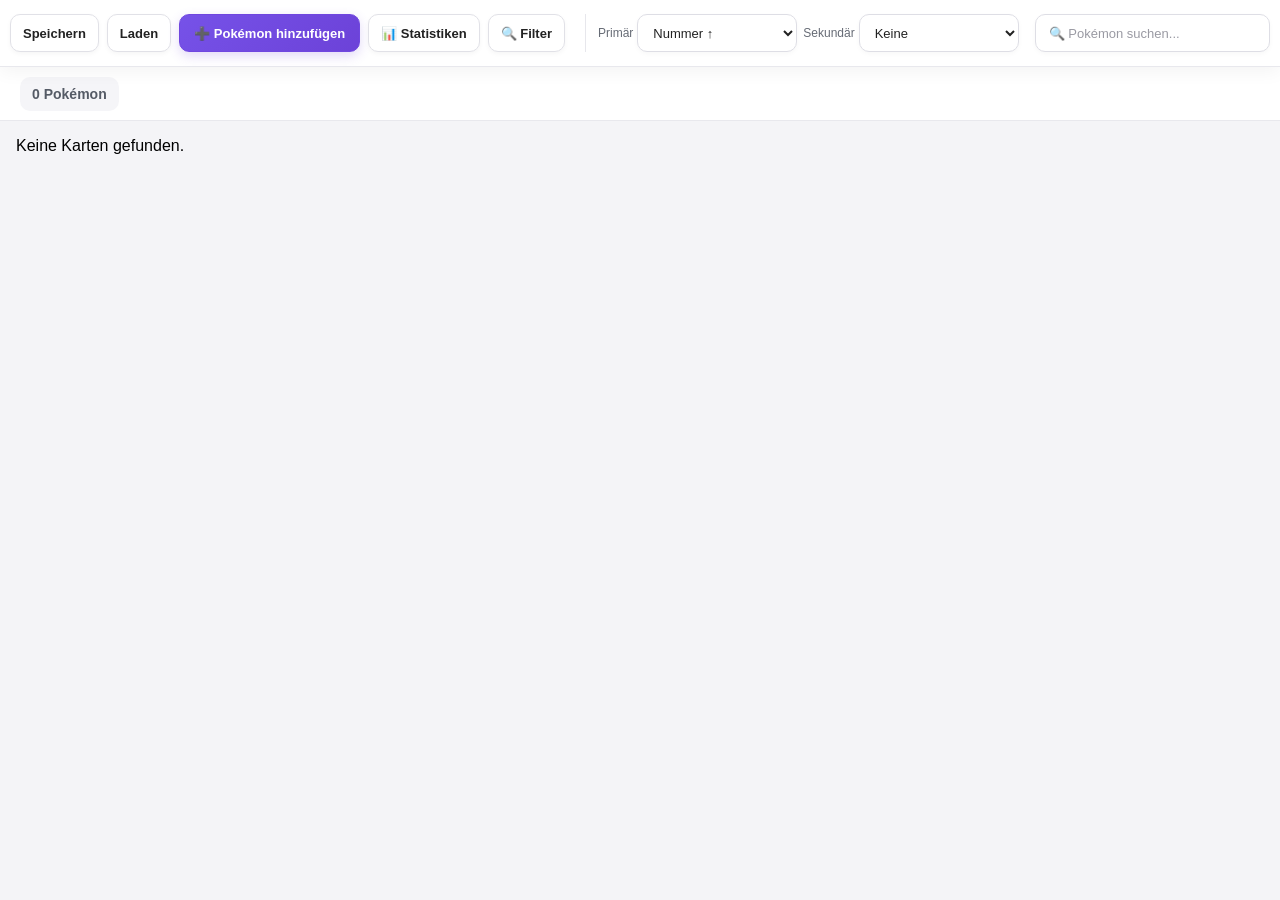
==== index.html @ 08d3e7dc "Add files via upload" ====
<!DOCTYPE html>
<html lang="de">
<head>

    <meta charset="UTF-8">
    <title>Pokémon Kartensammlung</title>

    <link rel="stylesheet" href="style_index.css">
    <link rel="stylesheet" href="types.css">
	<link rel="stylesheet" href="confirmDialog.css">

    <script src="attack-data.js"></script>
	<script src="cardRenderer.js"></script>
	<script src="search.js"></script>
	<script src="sorting.js"></script>
	<script src="confirmDialog.js"></script>

</head>

<body>

	<!-- =========================
		 TOPBAR
	========================= -->
	<div id="topbar">

		<button onclick="exportData()">Speichern</button>

		<input type="file"
			   id="fileLoader"
			   accept=".json"
			   style="display:none"
			   onchange="importData(event)">

		<button onclick="document.getElementById('fileLoader').click()">Laden</button>

		<button onclick="window.location.href='pokemon_rm_karteneditor.html'">➕ Pokémon hinzufügen</button>
		<button onclick="window.location.href='collection.html'">📊 Statistiken</button>

		<!-- Filter -->
		<button id="filterButton" onclick="toggleFilterPanel()">🔍 Filter</button>
		
		<div id="filterPanel" class="filter-panel hidden">

			<div class="filter-header">

				<strong>Filter</strong>

				<button onclick="toggleFilterPanel()">✖</button>

			</div>

			 <!-- FILTER AUSWÄHLEN -->
			<div class="filter-content">

				<button onclick="addFilter('generation')">
					Generation
				</button>

				<button onclick="addFilter('type')">
					Typ
				</button>

				<button onclick="addFilter('game')">
					Spiel
				</button>

				<button onclick="addFilter('ball')">
					Ball
				</button>

				<button onclick="addFilter('ability')">
					Fähigkeit
				</button>

				<button onclick="addFilter('nature')">
					Wesen
				</button>
				
				<button onclick="addFilter('gender')">
					Geschlecht
				</button>

				<button onclick="addFilter('favorite')">
					Favorit
				</button>

				<button onclick="addFilter('shiny')">
					Schillernd
				</button>
				
				<button onclick="addFilter('level')">
					Level
				</button>
				<button onclick="addFilter('date')">
					Datum
				</button>

			</div>
			
			<!-- AKTIVE FILTER -->

			<div class="active-filter-section">

				<div class="active-filter-title">
					Aktive Filter
				</div>

				<div id="activeFilters"></div>

			</div>
			
			<div class="filter-footer">

				<button onclick="clearFilters()">
					🗑 Alle Filter löschen
				</button>

			</div>

		</div>

		<div class="sort-container">

			<div class="sort-group">

				<label>Primär</label>

				<select id="primarySort"></select>

			</div>

			<div class="sort-group">

				<label>Sekundär</label>

				<select id="secondarySort"></select>

			</div>

		</div>

		<input type="text" id="searchBox" placeholder="🔍 Pokémon suchen...">

	</div>

	<!-- Bar showing all active Pokemons by filters -->
	<div id="resultBar">

		<span id="resultCount"></span>

	</div>

	<!-- =========================
		 MAIN
	========================= -->
	<div id="main">

		<div id="grid"></div>

		<!-- DETAIL -->
		<div id="detail">

			<div id="detailContent"></div>

		</div>

	</div>

	<!-- =========================
		 SCRIPT
	========================= -->

	<script>

		/* =========================
		   STORAGE
		========================= */
		function getCustom(){

			return JSON.parse(
				localStorage.getItem("customPokemon")
			) || [];

		}
		
		let pokemonStorage = [];

		function loadStorage() {

			pokemonStorage = getCustom();
			migrateCustomOrder(pokemonStorage);

		}

		function saveStorage(){

			localStorage.setItem(
				"customPokemon",
				JSON.stringify(pokemonStorage)
			);

		}

		/* =========================
		   ELEMENTE
		========================= */
		const grid = document.getElementById("grid");
		const detail = document.getElementById("detail");
		const detailContent = document.getElementById("detailContent");

		let activeCard = null;
		
		const cardCache = new Map();
		const cardElements = new Map();
		
		let currentVisibleIds = [];
		let currentFilterSignature = "";
		
		let currentSortSignature = "";
		let sortedCache = [];
		
		const dirtyCards = new Set();
		
		function markCardDirty(id){

			dirtyCards.add(id);

			updateDirtyCards();

		}
		
		function updateDirtyCards(){

			if(dirtyCards.size === 0){
				return;
			}

			for(const id of dirtyCards){

				const pokemon = pokemonStorage.find(
					p => p.id === id
				);

				if(!pokemon){
					continue;
				}

				const oldCard = cardElements.get(id);
				
				if(
					oldCard &&
					oldCard._renderVersion === pokemon.renderVersion
				){
					continue;
				}

				if(!oldCard){
					continue;
				}

				const newCard = createCard(pokemon);

				cardCache.set(id, newCard);
				cardElements.set(id, newCard);

				oldCard.replaceWith(newCard);
				
				newCard._renderVersion = pokemon.renderVersion;
				newCard._pokemon = pokemon;

				if(activeCard === oldCard){

					activeCard = newCard;

				}

			}

			dirtyCards.clear();

		}

		/* Alle aktiven Filter */
		let activeFilters = [];
		
		const numericFilters = {

			level: {
				field: "level",
				min: 1,
				max: 100
			},

			cool: {
				field: "cool",
				min: 0,
				max: 255
			},

			beauty: {
				field: "beauty",
				min: 0,
				max: 255
			},

			cute: {
				field: "cute",
				min: 0,
				max: 255
			},

			smart: {
				field: "smart",
				min: 0,
				max: 255
			},

			tough: {
				field: "tough",
				min: 0,
				max: 255
			}

		};
		
		const filterDefinitions = {

			generation: {
				label: "Generation",
				input: "select",
				field: "generation"
			},

			type: {
				label: "Typ",
				input: "select",
				field: "type"
			},

			game: {
				label: "Spiel",
				input: "select",
				field: "game"
			},

			ball: {
				label: "Ball",
				input: "select",
				field: "ball"
			},
			
			gender: {
				label: "Geschlecht",
				input: "select",
				field: "geschlecht"
			},

			ability: {
				label: "Fähigkeit",
				input: "select",
				field: "faehigkeit"
			},

			nature: {
				label: "Wesen",
				input: "select",
				field: "wesen"
			},

			favorite: {
				label: "Favorit",
				input: "boolean"
			},

			shiny: {
				label: "Schillernd",
				input: "boolean"
			},

			level: {
				label: "Level",
				input: "number",
				field: "level",
				min: 1,
				max: 100
			},
			
			date: {
				label: "Datum",
				input: "date",
				field: "datum"
			},

		};

		const searchBox = document.getElementById("searchBox");

		let searchTimeout;

		if (searchBox) {

			searchBox.addEventListener("input", () => {

				clearTimeout(searchTimeout);

				searchTimeout = setTimeout(() => {

					refreshGrid();

				}, 200);

			});

		}

		function saveFilters() {

			localStorage.setItem(
				"activeFilters",
				JSON.stringify(activeFilters)
			);

		}

		function loadFilters() {

			const saved =
				localStorage.getItem("activeFilters");

			if (saved) {

				activeFilters = JSON.parse(saved);

			}

		}
		
		function getSortedData(data){

			const signature = JSON.stringify({

				sort: sortModes,
				ids: data.map(p => p.id)

			});

			if(signature === currentSortSignature){

				return sortedCache;

			}

			currentSortSignature = signature;

			sortedCache = applySorting(data);

			return sortedCache;

		}
		
		/* =========================
		   GRID RENDER
		========================= */
		function refreshGrid(storage = null){

			storage ??= pokemonStorage;

			const signature = JSON.stringify({

				filters: activeFilters,

				search: searchBox.value,

				sort: sortModes,

				ids: storage.map(p => p.id)

			});

			if(signature === currentFilterSignature){

				return;

			}

			currentFilterSignature = signature;

			let data = applyFilters(storage);

			data = getSortedData(data);

			renderGrid(data);

			updateResultCount(
				data.length,
				storage.length
			);

		}
		
		// save the names of the boxes

		let boxNames = {};

		function loadBoxNames(){

			try {

				boxNames =
					JSON.parse(
						localStorage.getItem("boxNames")
					) || {};

			} catch {

				boxNames = {};

			}

		}

		function saveBoxNames(){

			localStorage.setItem(
				"boxNames",
				JSON.stringify(boxNames)
			);

		}
		
		
		let boxColors = {};

		function loadBoxColors(){

			try {

				boxColors =
					JSON.parse(
						localStorage.getItem("boxColors")
					) || {};

			} catch {

				boxColors = {};

			}

		}

		function saveBoxColors(){

			localStorage.setItem(
				"boxColors",
				JSON.stringify(boxColors)
			);

		}

		function renderGrid(data){

			grid.innerHTML = "";

			const visibleIds = new Set();

			// =====================================================
			// KARTEN RENDERN
			// =====================================================

			let currentNode = grid.firstChild;

			for(const pokemon of data){

				visibleIds.add(pokemon.id);

				let card = cardCache.get(pokemon.id);

				if(!card){

					card = createCard(pokemon);

					cardCache.set(
						pokemon.id,
						card
					);

				}

				if(!card._dragInitialized){

					enableCardDrag(card);

					card._dragInitialized = true;

				}

				grid.appendChild(card);
			}


			// =====================================================
			// NICHT MEHR SICHTBARE KARTEN AUS DEM CACHE ENTFERNEN
			// =====================================================

			for(const id of cardCache.keys()){

				if(!visibleIds.has(id)){

					const cachedCard =
						cardCache.get(id);

					if(cachedCard &&
					   cachedCard.parentElement === grid){

						cachedCard.remove();

					}

				}

			}


			// =====================================================
			// BOXEN ERSTELLEN
			// =====================================================

			const cards = [
				...grid.querySelectorAll(".card")
			];

			const cardsPerBox = 30;

			const boxCount =
				Math.ceil(
					cards.length / cardsPerBox
				);


			// =====================================================
			// BOXEN AUFBAUEN
			// =====================================================

			for(
				let boxIndex = 0;
				boxIndex < boxCount;
				boxIndex++
			){

				const boxNumber =
					boxIndex + 1;


				// -------------------------------------------------
				// BOX
				// -------------------------------------------------

				const box =
					document.createElement("div");

				box.className =
					"pokemon-box";


				// -------------------------------------------------
				// BOX-FARBE
				// -------------------------------------------------

				const defaultBoxColor =
					"#ffcf7d";

				const boxColor =
					boxColors[boxNumber] ||
					defaultBoxColor;

				box.style.setProperty(
					"--box-color",
					boxColor
				);


				// -------------------------------------------------
				// HEADER
				// -------------------------------------------------

				const header =
					document.createElement("div");

				header.className =
					"box-header";


				// -------------------------------------------------
				// TITEL
				// -------------------------------------------------

				const title =
					document.createElement("div");

				title.className =
					"box-title";

				const defaultBoxName =
					`Box ${boxNumber}`;

				title.textContent =
					boxNames[boxNumber] ||
					defaultBoxName;


				// -------------------------------------------------
				// TITEL BEARBEITEN
				// -------------------------------------------------

				title.addEventListener(
					"click",
					(e) => {

						e.stopPropagation();

						const input =
							document.createElement("input");

						input.type =
							"text";

						input.value =
							title.textContent;

						input.className =
							"box-title-input";

						title.replaceWith(
							input
						);

						input.focus();
						input.select();


						function finishEdit(){

							const value =
								input.value.trim();

							const newName =
								value ||
								defaultBoxName;

							title.textContent =
								newName;

							boxNames[boxNumber] =
								newName;

							saveBoxNames();

							input.replaceWith(
								title
							);

						}


						input.addEventListener(
							"keydown",
							(event) => {

								if(
									event.key ===
									"Enter"
								){

									finishEdit();

								}

								if(
									event.key ===
									"Escape"
								){

									input.value =
										title.textContent;

									finishEdit();

								}

							}
						);


						input.addEventListener(
							"blur",
							finishEdit
						);

					}
				);


				header.appendChild(
					title
				);


				// -------------------------------------------------
				// FARBAUSWAHL
				// -------------------------------------------------

				const colorPicker =
					document.createElement(
						"input"
					);

				colorPicker.type =
					"color";

				colorPicker.className =
					"box-color-picker";

				colorPicker.value =
					boxColor;


				colorPicker.addEventListener(
					"input",
					(event) => {

						const color =
							event.target.value;

						box.style.setProperty(
							"--box-color",
							color
						);

						boxColors[boxNumber] =
							color;

						saveBoxColors();

					}
				);


				header.appendChild(
					colorPicker
				);


				// -------------------------------------------------
				// HEADER IN BOX
				// -------------------------------------------------

				box.appendChild(
					header
				);


				// -------------------------------------------------
				// KARTEN DIESER BOX
				// -------------------------------------------------

				const start =
					boxIndex *
					cardsPerBox;

				const end =
					Math.min(
						start + cardsPerBox,
						cards.length
					);


				for(
					let cardIndex = start;
					cardIndex < end;
					cardIndex++
				){

					const card =
						cards[cardIndex];

					box.appendChild(
						card
					);

				}


				// -------------------------------------------------
				// BOX INS GRID
				// -------------------------------------------------

				grid.appendChild(
					box
				);

			}


			// =====================================================
			// KEINE KARTEN
			// =====================================================

			if(cards.length === 0){

				const empty =
					document.createElement(
						"div"
					);

				empty.className =
					"empty-message";

				empty.textContent =
					"Keine Karten gefunden.";

				grid.appendChild(
					empty
				);

			}

		}
		
		function refreshCard(card, pokemon){

			const newCard = createCard(pokemon);

			cardCache.set(
				pokemon.id,
				newCard
			);

			card.replaceWith(newCard);

			if(activeCard === card){

				activeCard = newCard;

				detailContent.replaceChildren(
					createDetailCard(pokemon)
				);

			}

		}
		
		function removeCard(card, pokemon){

			if(activeCard === card){

				closeDetail();

			}

			cardCache.delete(pokemon.id);

			card.remove();

			updateResultCount(
				document.querySelectorAll(".card").length,
				pokemonStorage.length
			);

		}
		
		function updateResultCount(filteredCount, totalCount) {

			const text =

				filteredCount === totalCount

					? `${totalCount} Pokémon`

					: `${filteredCount} von ${totalCount} Pokémon`;

			document.getElementById("resultCount").textContent = text;

		}
		
		function compareValues(left, operator, right) {

			switch (operator) {

				case "=":
					return left === right;

				case "!=":
					return left !== right;

				case ">":
					return left > right;

				case "<":
					return left < right;

				case ">=":
					return left >= right;

				case "<=":
					return left <= right;

				default:
					return true;

			}

		}
		
		function getNestedValue(obj, path) {

			return path.split(".").reduce(

				(current, key) => current?.[key],

				obj

			);

		}
		
		function applyFilters(data) {

			// =========================
			// Suchfeld
			// =========================

			const searchValue = searchBox
				? searchBox.value.trim()
				: "";

			if (searchValue) {

				data = data

					.map(pokemon => ({

						pokemon,
						score: getSearchScore(pokemon, searchValue)

					}))

					.filter(entry => entry.score > 0)

					.sort((a, b) => {

						if (b.score !== a.score) {
							return b.score - a.score;
						}

						return Number(a.pokemon.nummer) - Number(b.pokemon.nummer);

					})

					.map(entry => entry.pokemon);

			}

			// =========================
			// Aktive Filter
			// =========================

			activeFilters.forEach(filter => {

				// =========================
				// Alle Zahlenfilter
				// =========================

				if (numericFilters[filter.type]) {

					const definition = numericFilters[filter.type];

					data = data.filter(p => {

						const value = Number(filter.value);

						const current = Number(
							getNestedValue(p, definition.field)
						);

						return compareValues(
							current,
							filter.operator,
							value
						);

					});

					return;

				}
				
				if (filter.type === "date") {

					if (filter.value !== "") {

						data = data.filter(p => {

							if (!p.datum)
								return false;

							const current = new Date(p.datum).getTime();
							const value = new Date(filter.value).getTime();

							return compareValues(
								current,
								filter.operator,
								value
							);

						});

					}

					return;

				}

				// =========================
				// Spezielle Filter
				// =========================

				switch (filter.type) {
				
					case "generation":

						if (filter.value !== "") {

							data = data.filter(p =>
								Number(p.generation) === Number(filter.value)
							);

						}

						break;

					case "type":

						if (filter.value !== "") {

							data = data.filter(p =>

								p.typ1 === filter.value ||
								p.typ2 === filter.value

							);

						}

						break;

					case "game":

						if (filter.value !== "") {

							data = data.filter(p =>
								p.game === filter.value
							);

						}

						break;

					case "ball":

						if (filter.value !== "") {

							data = data.filter(p =>
								p.ball === filter.value
							);

						}

						break;

					case "ability":

						if (filter.value !== "") {

							data = data.filter(p =>
								p.faehigkeit === filter.value
							);

						}

						break;
						
					case "gender":

						if (filter.value !== "") {

							data = data.filter(p =>
								p.geschlecht === filter.value
							);

						}

						break;

					case "nature":

						if (filter.value !== "") {

							data = data.filter(p =>
								p.wesen === filter.value
							);

						}

						break;

					case "favorite":

						if (filter.value === "true") {

							data = data.filter(p =>
								p.favorit === true
							);

						}

						break;

					case "shiny":

						if (filter.value === "true") {

							data = data.filter(p =>
								p.shiny === true
							);

						}

						break;

				}

			});

			return data;

		}
		
		function toggleFilterPanel() {

			document
				.getElementById("filterPanel")
				.classList
				.toggle("hidden");

		}
		
		function addFilter(type) {

			// Prüfen, ob der Filter bereits existiert
			if (activeFilters.some(f => f.type === type)) {
				return;
			}

			const definition = filterDefinitions[type];

			activeFilters.push({

				type,

				operator:
					definition.input === "number" ||
					type === "generation"
						? "="
						: "",

				value: ""

			});

			renderActiveFilters();
			saveFilters();
		}
		
		const numericOperatorHTML = `
			<select
				class="filter-operator"
				onchange="changeFilterOperator(INDEX, this.value)">

				<option value="=">=</option>
				<option value="!=">≠</option>
				<option value=">">&gt;</option>
				<option value=">=">≥</option>
				<option value="<">&lt;</option>
				<option value="<=">≤</option>

			</select>
		`;
		
		function renderActiveFilters() {

			const container = document.getElementById("activeFilters");

			container.innerHTML = "";

			activeFilters.forEach((filter, index) => {

				const definition = filterDefinitions[filter.type];

				const chip = document.createElement("div");
				chip.className = "filter-chip";

				let options = "";
				let list = [];
				let operatorHTML = "";

				// -------------------------
				// Operator für Zahlenfilter
				// -------------------------

				if (definition.input === "number") {

					operatorHTML = `

						<select class="filter-operator"
								onchange="changeFilterOperator(${index}, this.value)">

							<option value="=">=</option>
							<option value="!=">≠</option>
							<option value=">">></option>
							<option value="<"><</option>
							<option value=">=">>=</option>
							<option value="<="><=</option>

						</select>

					`;

				}
				else if (definition.input === "date") {

					operatorHTML = `

						<select class="filter-operator"
								onchange="changeFilterOperator(${index}, this.value)">

							<option value="=">=</option>
							<option value="!=">≠</option>
							<option value=">">></option>
							<option value="<"><</option>
							<option value=">=">>=</option>
							<option value="<="><=</option>

						</select>

					`;

				}

				// -------------------------
				// Boolean
				// -------------------------

				if (definition.input === "boolean") {

					options = `
						<option value="">Alle</option>
						<option value="true">Ja</option>
					`;

				}

				// -------------------------
				// Typ
				// -------------------------

				else if (filter.type === "type") {

					getCustom().forEach(p => {

						if (p.typ1 && p.typ1 !== "-")
							list.push(p.typ1);

						if (p.typ2 && p.typ2 !== "-")
							list.push(p.typ2);

					});

					list = [...new Set(list)].sort();

				}

				// -------------------------
				// Normale Dropdownfilter
				// -------------------------

				else if (definition.input === "select") {

					list = getUniqueValues(definition.field, getCustom() );

				}

				if (list.length > 0) {

					options = `<option value="">Alle</option>`;

					list.forEach(value => {

						options += `
							<option value="${value}">
								${value}
							</option>
						`;

					});

				}

				// -------------------------
				// HTML erzeugen
				// -------------------------

				if (definition.input === "number" || definition.input === "date") {

					const inputType =
						definition.input === "date"
							? "date"
							: "number";


					chip.innerHTML = `

						<span>${definition.label}</span>

						${operatorHTML}

						<input
							type="${inputType}"
							${definition.input === "number"
								? `
									min="${definition.min ?? 1}"
									max="${definition.max ?? ""}"
								  `
								: ""
							}
							value="${filter.value}"
							onchange="changeFilterValue(${index}, this.value)"
							oninput="changeFilterValue(${index}, this.value)"
						>

						<button onclick="removeFilter(${index})">
							✖
						</button>

					`;

					chip.querySelector(".filter-operator").value = filter.operator;

				}
				else {

					chip.innerHTML = `

						<span>${definition.label}</span>

						<select onchange="changeFilterValue(${index}, this.value)">
							${options}
						</select>

						<button onclick="removeFilter(${index})">
							✖
						</button>

					`;

					chip.querySelector("select").value = filter.value;

				}

				container.appendChild(chip);

			});

		}
		
		function changeFilterOperator(index, operator) {

			activeFilters[index].operator = operator;

			saveFilters();

			refreshGrid();

		}
		
		function changeFilterValue(index, value) {

			const filter = activeFilters[index];
			const definition = filterDefinitions[filter.type];

			// =========================
			// Zahlenfilter
			// =========================

			if (definition.input === "number") {

				let number = Number(value);

				if (isNaN(number)) {
					number = definition.min;
				}

				number = Math.max(
					definition.min,
					Math.min(definition.max, number)
				);

				filter.value = number;

				// Wert auch im Eingabefeld aktualisieren
				const input = document.activeElement;

				if (input instanceof HTMLInputElement) {
					input.value = number;
				}

			}
			else if (definition.input === "date") {

				filter.value = value;

			}

			// =========================
			// Alle anderen Filter
			// =========================

			else {

				filter.value = value;

			}

			saveFilters();

			refreshGrid();

		}
		
		function getFilterName(type) {

			return filterDefinitions[type]?.label || type;

		}
		
		function getUniqueValues(field, storage = null) {

			storage ??= getCustom();

			const values = [...new Set(

				storage
					.map(p => p[field])
					.filter(v =>
						v !== undefined &&
						v !== null &&
						v !== "" &&
						v !== "-"
					)

			)];

			if (field === "generation") {

				values.sort((a, b) => Number(a) - Number(b));

			} else {

				values.sort((a, b) =>
					String(a).localeCompare(String(b), "de")
				);

			}
			
			return values;

		}
		
		function createNumberList(min, max) {

			const list = [];

			for (let i = min; i <= max; i++) {
				list.push(i);
			}

			return list;

		}
		
		function removeFilter(index) {

		activeFilters.splice(index, 1);

		renderActiveFilters();

		saveFilters();

		refreshGrid();

		}
		
		function clearFilters() {

			activeFilters = [];

			saveFilters();

			renderActiveFilters();

			refreshGrid();

			document
				.getElementById("filterPanel")
				.classList
				.add("hidden");

		}
		
		function applySorting(data){

			return [...data].sort((a,b)=>{

				for(const mode of sortModes){

					const result =
						comparePokemon(a,b,mode);

					if(result !== 0){
						return result;
					}

				}

				return 0;

			});

		}

		/* =========================
		   DETAIL VIEW
		========================= */
		function showDetail(p, el) {

			if (activeCard) {
				activeCard.classList.remove("active");
			}

			el.classList.add("active");
			activeCard = el;

			detail.style.display = "block";
			detailContent.replaceChildren(createDetailCard(p));
		}

		/* =========================
		   EXPORT / IMPORT
		========================= */
		function exportData() {

			const data = localStorage.getItem("customPokemon");

			if (!data) {
				alert("Keine Daten vorhanden.");
				return;
			}

			const blob = new Blob([data], { type: "application/json" });

			const url = URL.createObjectURL(blob);

			const a = document.createElement("a");

			a.href = url;
			a.download = "pokemon_sammlung.json";

			a.click();

			URL.revokeObjectURL(url);
		}

		function importData(event) {

			const file = event.target.files[0];
			if (!file) return;

			const reader = new FileReader();

			reader.onload = function (e) {

				try {

					const data = JSON.parse(e.target.result);

					pokemonStorage = data;

					saveStorage();

					alert("Daten erfolgreich geladen!");

					location.reload();

				} catch (err) {
					alert("Ungültige Datei!");
				}
			};

			reader.readAsText(file);
		}

		/* =========================
		   CLOSE DETAIL
		========================= */
		function closeDetail() {

			detail.style.display = "none";

			if (activeCard) {
				activeCard.classList.remove("active");
				activeCard = null;
			}

		}

		document.addEventListener("detailClose", () => {

			closeDetail();

		});

		/* =========================
		   FILTER SYSTEM
		========================= */

		function normalizeType(type) {

			const map = {
				fire: "Feuer",
				water: "Wasser",
				electric: "Elektro",
				grass: "Pflanze",
				normal: "Normal",
				flying: "Flug",
				bug: "Käfer",
				poison: "Gift",
				rock: "Gestein",
				ground: "Boden",
				fighting: "Kampf",
				ice: "Eis",
				psychic: "Psycho",
				ghost: "Geist",
				dragon: "Drache",
				dark: "Unlicht",
				steel: "Stahl",
				fairy: "Fee"
			};

			return map[type] || type;
		}

		/* =========================
		   INIT
		========================= */
		window.addEventListener("DOMContentLoaded", () => {

			pokemonStorage =
				JSON.parse(localStorage.getItem("customPokemon")) || [];

			pokemonStorage = getCustom();
			
			loadBoxNames();
			loadBoxColors();
			
			loadFilters();
			renderActiveFilters();
			
			initSorting();
			
			refreshGrid(pokemonStorage);
			
			const editPokemonId =
				localStorage.getItem("indexEditScrollPokemonId");
				
			if (editPokemonId) {

				localStorage.removeItem(
					"indexEditScrollPokemonId"
				);

				requestAnimationFrame(() => {

					const card =
						document.querySelector(
							`.card[data-id="${editPokemonId}"]`
						);

					if (card) {

						card.scrollIntoView({
							block: "center",
							behavior: "instant"
						});

					}

				});

			}

			const dirtyId =
				localStorage.getItem("dirtyPokemonId");

			if (dirtyId) {

				markCardDirty(dirtyId);
				updateDirtyCards();

				localStorage.removeItem("dirtyPokemonId");

			}

		});
		
		/* =========================
		   GAME STATE UPDATE
		========================= */
		function updateGameState(){

			updateDirtyCards();

			refreshGrid();

			if(typeof evaluateAchievements === "function"){
				evaluateAchievements();
			}

			if(typeof renderAchievements === "function"){
				renderAchievements();
			}

		}

		/* =========================
		   CARD BUTTONS
		========================= */

		grid.addEventListener("click", (e) => {

			// =========================
			// BUTTONS
			// =========================

			const button = e.target.closest("[data-action]");

			if (button) {

				e.preventDefault();
				e.stopPropagation();
				e.stopImmediatePropagation();

				const card = button.closest(".card");

				if (!card) return;

				const id = card.dataset.id;

				const pokemon = pokemonStorage.find(p => p.id === id);

				if (!pokemon) return;

				switch (button.dataset.action) {

					// =========================
					// FAVORIT
					// =========================

					case "favorite": {

						pokemon.favorit = !pokemon.favorit;

						saveStorage();

						updateFavorite(card, pokemon);

						break;

					}

					// =========================
					// EDIT
					// =========================

					case "edit": {

						localStorage.setItem(
							"editPokemon",
							JSON.stringify(pokemon)
						);

						localStorage.setItem(
							"indexEditScrollPokemonId",
							pokemon.id
						);

						window.location.href =
							`pokemon_rm_karteneditor.html?num=${pokemon.nummer}`;

						break;
					}

					// =========================
					// LÖSCHEN
					// =========================

					case "delete": {

						showConfirmDialog({

							title: "⚠ Pokémon löschen?",

							message: `
								Du bist dabei,<br><br>
								#${String(pokemon.nummer).padStart(4, "0")} ${pokemon.name}<br><br>
								dauerhaft aus deiner Sammlung zu entfernen.
							`,

							confirmText: "Löschen",

							cancelText: "Abbrechen",

							onConfirm: () => {

								pokemonStorage = pokemonStorage.filter(
									p => p.id !== pokemon.id
								);

								saveStorage();

								if (
									activeCard &&
									activeCard.dataset.id === pokemon.id
								) {

									closeDetail();

								}

								removeCard(card, pokemon);

							}

						});

						break;

					}

				}

				return;

			}

			// =========================
			// KARTE ÖFFNEN
			// =========================

			const card = e.target.closest(".card");

			if (!card) return;

			const pokemon = pokemonStorage.find(
				p => p.id === card.dataset.id
			);

			if (!pokemon) return;

			showDetail(pokemon, card);

		});
		
	</script>

	<script>
	
		/* =========================
		   RESPONSIVE TOPBAR
		========================= */

		function updateTopbarLayout() {

			const topbar = document.getElementById("topbar");

			if (!topbar) {
				return;
			}

			const width = topbar.clientWidth;

			if (width < 1550) {

				topbar.classList.add("topbar-compact");

			} else {

				topbar.classList.remove("topbar-compact");

			}

		}


		window.addEventListener("DOMContentLoaded", () => {

			const topbar = document.getElementById("topbar");

			if (!topbar) {
				return;
			}

			const observer = new ResizeObserver(() => {

				updateTopbarLayout();

			});

			observer.observe(topbar);

			updateTopbarLayout();

		});
	
	</script>

</body>
</html>
---- style_index.css ----
body {
	margin: 0;
	font-family: Arial, sans-serif;
	display: flex;
	height: 100vh;
	flex-direction: column;
	overflow: hidden;
}

/* =========================
   TOPBAR
========================= */

#topbar {

    position: sticky;
    top: 0;
    z-index: 100;

    width: 100%;
    box-sizing: border-box;

    min-height: 60px;
    padding: 14px 18px;

    display: flex;
    align-items: center;
    gap: 10px;

    background: rgba(255,255,255,0.92);
    backdrop-filter: blur(12px);

    border-bottom: 1px solid #e8e8ed;

    box-shadow:
        0 4px 18px rgba(0,0,0,0.05);
		
	box-sizing: border-box;

}

/* Kompakte Variante */

#topbar.topbar-compact {
    gap: 8px;
    padding-left: 10px;
    padding-right: 10px;
}

#topbar.topbar-compact #searchBox {
    min-width: 160px;
}

#topbar.topbar-compact .sort-container {
    gap: 6px;
}

#topbar.topbar-compact .sort-group {
    gap: 4px;
}

#topbar.topbar-compact select {
    max-width: 210px;
}

#topbar,
#topbar * {
    box-sizing: border-box;
}

/* =========================
   TOPBAR BUTTONS
========================= */

#topbar > button {

    height: 38px;

    padding: 0 12px;

    display: inline-flex;
    align-items: center;
    justify-content: center;

    background: #ffffff;

    border: 1px solid #e1e1e7;
    border-radius: 10px;

    color: #222;

    font-size: 13px;
    font-weight: 600;

    white-space: nowrap;

    cursor: pointer;

    box-shadow:
        0 2px 5px rgba(0,0,0,0.04);

    transition:
        background 0.15s ease,
        border-color 0.15s ease,
        box-shadow 0.15s ease,
        transform 0.15s ease;

}


#topbar > button:hover {

    background: #fafafa;

    border-color: #d5d5dd;

    box-shadow:
        0 4px 10px rgba(0,0,0,0.07);

    transform: translateY(-1px);

}


#topbar > button:active {

    transform: translateY(0);

    box-shadow:
        0 2px 5px rgba(0,0,0,0.04);

}


/* =========================
   POKÉMON HINZUFÜGEN
========================= */

#topbar > button:nth-of-type(3) {

    background:
        linear-gradient(
            135deg,
            #7652e8,
            #6c42d8
        );

    border-color:
        #7047df;

    color:
        white;

    padding-left:
        14px;

    padding-right:
        14px;

    box-shadow:
        0 4px 12px rgba(108,66,216,0.20);

}


#topbar > button:nth-of-type(3):hover {

    background:
        linear-gradient(
            135deg,
            #815ff0,
            #7046df
        );

    border-color: #7047df;

    box-shadow:
        0 7px 18px rgba(108,66,216,0.28);

}


/* =========================
   FILTER
========================= */

#filterButton {

    background:
        #f7f3ff;

    border-color:
        #e1d7ff;

    color:
        #6841c6;

}


#filterButton:hover {

    background:
        #eee7ff;

    border-color:
        #d5c5ff;

}


/* =========================
   SORTIERUNG
========================= */

.sort-container {

    margin-left: 12px;

    padding-left: 12px;

    border-left:
        1px solid #e7e7ec;

    display: flex;

    align-items: center;

    gap: 8px;

}


/* einzelne Sortiergruppe */

.sort-group {

    display: flex;

    align-items: center;

    gap: 7px;

}


.sort-group label {

    font-size: 12px;

    color: #666b75;

    font-weight: 500;

    white-space: nowrap;

}


/* Sortier-Select */

#topbar .sort-group select {

    height: 38px;

    min-width: 160px;

    box-sizing: border-box;

    padding: 0 11px;

    border-radius: 10px;

    border:
        1px solid #dedee5;

    background:
        #ffffff;

    color:
        #222;

    font-size:
        13px;

    cursor:
        pointer;

    outline:
        none;

    box-shadow:
        0 2px 5px rgba(0,0,0,0.03);

    transition:
        border-color 0.15s ease,
        box-shadow 0.15s ease;

}

#topbar .sort-group select:hover {

    border-color:
        #cfcfd8;

}


#topbar .sort-group select:focus {

    border-color:
        #7a55e8;

    box-shadow:
        0 0 0 3px rgba(122,85,232,0.12);

}


/* Sekundärsortierung deaktiviert */

#secondarySort:disabled {

    background:
        #f7f7f9;

    color:
        #aaa;

    border-color:
        #e6e6eb;

    cursor:
        not-allowed;

}


/* =========================
   SUCHE
========================= */

#searchBox {

    margin-left: 8px;

    width: 260px;

    min-width: 180px;

    max-width: 320px;

    height: 38px;

    box-sizing: border-box;

    padding:
        0 13px;

    border:
        1px solid #dedee5;

    border-radius:
        10px;

    outline:
        none;

    background:
        #ffffff;

    color:
        #222;

    font-size:
        13px;

    box-shadow:
        0 2px 5px rgba(0,0,0,0.03);

}


#searchBox::placeholder {

    color:
        #9a9aa3;

}


#searchBox:hover {

    border-color:
        #ceced7;

}


#searchBox:focus {

    border-color:
        #7652e8;

    box-shadow:
        0 0 0 3px rgba(118,82,232,0.12);

}


/* =========================
   AKTIVE FILTER
========================= */

#activeFilters {

    display:
        flex;

    flex-wrap:
        wrap;

    align-items:
        center;

    gap:
        6px;

    margin:
        0;

}

/* MAIN */
#main {
    flex: 1;
    display: flex;
    overflow: hidden;
}

/* GRID */
#grid {

    flex: 1;

    min-width: 0;

    background:
        #f4f4f7;

    padding:
        16px;

    display:
        flex;

    flex-direction:
        column;

    gap:
        18px;

    overflow-y:
        auto;

    align-content:
        start;
		
	position: relative;

}

/* CARD */
.card {

    background:
        linear-gradient(
            to bottom,
            #ffffff,
            #fafafa
        );

    border:
        1px solid #e1e1e5;

    border-radius:
        15px;

    padding:
        12px;

    transition:
        transform 0.15s ease,
        box-shadow 0.15s ease;

    box-shadow:
        0 3px 9px rgba(0,0,0,0.07);

}


.card:hover {

    transform:
        translateY(-2px);

    box-shadow:
        0 8px 20px rgba(0,0,0,0.12);

}

.card.active {
    outline: 2px solid red;
}

.card img {
    width: 80px;
    height: 80px;
	
	
    -webkit-user-drag:none;
    user-drag:none;

    pointer-events:none;
}

/* BUTTONS */
.card-buttons {
    display: flex;
    gap: 4px;
    margin-top: 8px;
}

.card-buttons button {
    flex: 1;
    font-size: 11px;
    padding: 4px;
    border: 1px solid #ccc;
    background: #f8f8f8;
    border-radius: 4px;
    cursor: pointer;
}

.card-buttons button:hover {
    background: #e6e6e6;
}

/* DETAIL */
#detail {

    position: relative;

    width: 280px;
    min-width: 280px;
    max-width: 280px;

    padding: 12px;

    background: #f2f2f2;

    display: none;

    overflow-y: auto;

    box-sizing: border-box;

    border-left: 1px solid #ddd;
}

#closeDetail {

    position: absolute;

    top: 10px;
    right: 10px;

    width: 32px;
    height: 32px;

    display: flex;
    justify-content: center;
    align-items: center;

    border: 1px solid #ccc;
    border-radius: 6px;

    background: white;

    cursor: pointer;

    z-index: 1000;
}

.card-top {
    display: flex;
    gap: 8px;
    align-items: center;
    text-align: left;
}

.card-top img {
    width: 50px;
    height: 50px;
}

.title {
    font-size: 13px;
    font-weight: bold;
    line-height: 1.2;
}

.type {
    font-size: 11px;
    color: #666;
    margin-top: 2px;
}

.card-info {
    display: flex;
    justify-content: space-between;
    font-size: 10px;
    color: #888;
    margin-top: 6px;
}

.attack {
    padding: 4px 6px;
    border-radius: 6px;

    font-size: 12px;
    font-weight: bold;

    border: 1px solid rgba(0,0,0,0.25);

    min-height: 20px;

    display: flex;
    align-items: center;
    justify-content: center;

    text-align: center;
}

.fav-btn {
    width: 28px;
    height: 24px;

    border: 1px solid #ccc;
    background: #fff;

    border-radius: 4px;

    cursor: pointer;

    font-size: 14px;
}

.fav-btn.active {
    background: gold;
    border-color: goldenrod;
}

#subFilter.hidden {
    display: none;
}

/* =========================
   PREVIEW PANEL
========================= */

.preview-types .type-slot{
	min-width:auto;
	width:auto;
	
	padding: 6px 10px;
	border-radius: 999px;
	text-align: center;
	font-size: 12px;
	font-weight: bold;

	border: 1.5px solid #000;
}

.preview-panel{
    margin-top:15px;

    border:1px solid black;
    border-radius:10px;

    padding:10px;

    background:white;
}

#previewCard{
    min-height:100px;
}

.preview-panel .card{

    transform: scale(.9);

    transform-origin: top center;

    margin:auto;
}

.preview-card{

	border:4px solid #000;
    border-radius:12px;


	background:white;

    box-shadow:0 4px 12px rgba(0,0,0,.15);

    padding:10px;

    display:flex;
    flex-direction:column;
    gap:12px;
}

.preview-card.type-fire{
    border-color:#FF421C;
}

.preview-card.type-water{
    border-color:#2C9BE3;
}

.preview-card.type-grass{
    border-color:#62BC5A;
}

.preview-card.type-electric{
    border-color:#FFDC00;
}

.preview-card.type-normal{
    border-color:#BBBBAA;
}

.preview-card.type-flying{
   border-color:#96CAFF;
}

.preview-card.type-bug{
    border-color:#92C12A;
}

.preview-card.type-poison{
    border-color:#9553CD;
}

.preview-card.type-rock{
    border-color:#BBAA66;
}

.preview-card.type-ground{
    border-color:#A67439;
}

.preview-card.type-fighting{
    border-color:#BB5544;
}

.preview-card.type-ice{
    border-color:#74CFC0;
}

.preview-card.type-psychic{
    border-color:#FF6380;
}

.preview-card.type-ghost{
    border-color:#6E4370;
}

.preview-card.type-dragon{
    border-color:#5670BE;
}

.preview-card.type-dark{
	border-color:#4E4545;
}

.preview-card.type-steel{
    border-color:#AAAABB;
}

.preview-card.type-fairy{
    border-color:#EC8FE6;
}

.preview-header{

    display:flex;
    justify-content:space-between;
    align-items:center;

    font-weight:bold;
}

.preview-name{

    display:flex;
    justify-content:center;
    align-items:center;
    gap:8px;

    font-size:18px;
    font-weight:bold;
}

.preview-gender{

    font-size:18px;
}

.preview-sprite{

    display:flex;
    justify-content:center;
    align-items:center;

    height:91px;
}

.preview-sprite-img{

    width:110px;
    height:110px;

    image-rendering: pixelated;
}

.preview-types{

    display:flex;
    justify-content:center;
    gap:8px;
}

.preview-stats{

    margin-top:8px;

    display:flex;
    flex-direction:column;

    gap:4px;
}

.preview-stat-header,
.preview-stat-values{

    display:grid;
    grid-template-columns:repeat(6,1fr);

    text-align:center;
}

.preview-stat-header{

    font-size:11px;

    font-weight:bold;

    color:#666;
}

.preview-stat-values{

    font-size:14px;

    font-weight:bold;
}

.preview-footer{

    border-top:1px solid #d0d0d0;

    padding-top:4px;

    display:flex;
    flex-direction:column;
    gap:4px;
}

.preview-row{

    display:flex;
    justify-content:space-between;
    align-items:center;
	
	padding:2px
}

.preview-label{

    font-size:12px;

    color:#666;

    font-weight:bold;
}

.preview-value{

    font-size:12px;

    font-weight:bold;
}

.preview-attacks{

    display:flex;
    flex-direction:column;

    gap:4px;

    border-top:1px solid #ddd;

    padding:4px 0;
}

.preview-attack{

    display:grid;

    grid-template-columns:18px 1fr 30px;

    align-items:center;

    column-gap:4px;
}

.preview-category{

    text-align:center;

    font-size:15px;
}

.preview-attack-name{

    font-size:12px;

    overflow:hidden;
    text-overflow:ellipsis;
    white-space:nowrap;
}

.preview-attack-power{

    text-align:right;

    font-weight:bold;

    font-size:12px;
}

.preview-header{

    display:flex;

    align-items:center;

    gap:10px;

    margin-bottom:8px;

}

.preview-number{

    min-width:60px;

    font-weight:bold;

}

.preview-title{

    flex:1;

    display:flex;

    flex-direction:column;

    align-items:center;

}

.preview-name{

    font-size:18px;

    font-weight:bold;

}

.preview-level{

    font-size:13px;

    color:#666;

}

.preview-close{

    width:30px;

    height:30px;

    border:none;

    border-radius:6px;

    background:transparent;

    cursor:pointer;

    font-size:18px;

}

.preview-close:hover{

    background:#e5e5e5;

}

/* =========================
   FILTER PANEL
========================= */

.filter-panel {

    position: absolute;

    top: 60px;
    left: 10px;

    width: 310px;

    max-height: calc(100vh - 110px);

    overflow-y: auto;

    box-sizing: border-box;

    background: rgba(255,255,255,0.98);

    border: 1px solid #dedee5;
    border-radius: 14px;

    box-shadow:
        0 12px 30px rgba(0,0,0,0.14);

    z-index: 500;

    padding: 14px;
}

.filter-panel.hidden{

    display:none;

}


@media (max-width: 1250px) {

    #topbar {

        flex-wrap: wrap;

    }

    .sort-container {

        margin-left: 0;

        padding-left: 0;

        border-left: none;

    }

    #searchBox {

        margin-left: auto;

    }

}

.filter-header{

    display:flex;
    justify-content:space-between;
    align-items:center;

    margin-bottom:10px;

}

.filter-content{

    display:flex;
    flex-direction:column;

    gap:5px;

}

.filter-content button{

    text-align:left;

    padding:6px 10px;

    border:1px solid #ddd;

    background:white;

    border-radius:8px;

    cursor:pointer;

}

.filter-content button:hover{

    background:#f2f2f2;

}

/* =========================
   AKTIVE FILTER
========================= */

.active-filter-section {

    margin-top: 16px;

    padding-top: 14px;

    border-top:
        1px solid #e5e5ea;

}


.active-filter-title {

    margin-bottom: 8px;

    font-size: 12px;

    font-weight: 700;

    color: #666b75;

}


#activeFilters {

    display: flex;

    flex-direction: column;

    gap: 6px;

}


/* einzelne Filter */

.filter-chip {

    display: flex;

    align-items: center;

    gap: 6px;

    min-height: 34px;
	
	max-width: 100%;

    box-sizing: border-box;

    padding: 5px 8px;

    border-radius: 2px;

    background: #f5f5f8;

    border: 1px solid #e0e0e6;
	
	overflow: hidden;

}

/* Filtername */

.filter-chip > span {

    font-size: 12px;

    font-weight: 600;

    color: #555b66;

    white-space: nowrap;
	
	flex-shrink: 0;

}

/* Eingabefelder innerhalb des Chips */

.filter-chip select,
.filter-chip input {

    height: 28px;

    max-width: 150px;
    min-width: 0;

    box-sizing: border-box;

    padding: 0 7px;

    border: 1px solid #d9d9e0;
    border-radius: 7px;

    background: white;

    font-size: 12px;
}

/* Entfernen-Button */

.filter-chip button {

    width: 24px;

    height: 24px;

    margin-left: auto;

    padding: 0;

    border: none;

    border-radius: 6px;

    background: transparent;

    color: #777;

    cursor: pointer;

    font-size: 12px;
	
	flex-shrink: 0;

}


.filter-chip button:hover {

    background: #ececf0;

    color: #d33;

}

.filter-footer{

    margin-top:12px;

    padding-top:12px;

    border-top:1px solid #ddd;

}

.filter-footer button{

    width:100%;

    padding:8px;

    font-weight:bold;

    border-radius:8px;

    cursor:pointer;

}

/* =========================
   RESULT BAR
========================= */

#resultBar {

    min-height:
        54px;

    box-sizing:
        border-box;

    padding:
        0 20px;

    display:
        flex;

    align-items:
        center;

    background:
        rgba(255,255,255,0.94);

    border-bottom:
        1px solid #e8e8ed;

}


#resultCount {

    display:
        inline-flex;

    align-items:
        center;

    min-height:
        34px;

    padding:
        0 12px;

    border-radius:
        10px;

    background:
        #f5f5f8;

    color:
        #555b66;

    font-size:
        14px;

    font-weight:
        700;

}

/* CARD DRAG AND DROP */

.card.dragging{

    cursor: grabbing;

    opacity: .85;

    transform: scale(1.03);

    z-index: 1000;

}

.drag-active{

    user-select:none;

    cursor:grabbing;

}

.drag-active *{

    user-select:none;

}

.drag-ghost{

    position:fixed;

    z-index:9999;

    pointer-events:none;

    cursor:grabbing;

    transform:scale(1.04);

    opacity:.92;

    box-shadow:
        0 12px 32px rgba(0,0,0,.25);

}

.drag-placeholder{

    opacity:.25;
	
	visibility: hidden;

}

/* =========================
   BOX HINTERGRÜNDE
========================= */

.pokemon-box {

    display: grid;

    grid-template-columns:
        repeat(6, minmax(0, 1fr));

    grid-template-rows:
        auto repeat(5, auto);

    gap:
        8px;

    padding:
        0 10px 10px;

    margin-bottom:
        0;

    background:
        var(--box-color, #ffcf7d);

    border:
        2px solid #000000;

    border-radius:
        18px;

    box-sizing:
        border-box;

}

.box-header {

    grid-column:
        1 / -1;

    min-height:
        42px;

    display:
        flex;

    align-items:
        center;

    justify-content:
        space-between;

    position:
        relative;

}

.box-title {

    padding:
        4px 10px;

    background:
        rgba(255,255,255,0.85);

    border:
        1px solid rgba(0,0,0,0.08);

    border-radius:
        8px;

    font-size:
        13px;

    font-weight:
        700;

    color:
        #555b66;

    box-shadow:
        0 2px 5px rgba(0,0,0,0.06);

    pointer-events:
        auto;

    cursor:
        pointer;

}

.box-title-input {

    width:
        120px;

    height:
        27px;

    padding:
        4px 10px;

    box-sizing:
        border-box;

    background:
        #ffffff;

    border:
        1px solid #7652e8;

    border-radius:
        8px;

    font-size:
        13px;

    font-weight:
        700;

    color:
        #555b66;

    outline:
        none;

    box-shadow:
        0 2px 8px rgba(0,0,0,0.08);

    flex-shrink:
        0;

}

.box-color-picker {

    width:
        30px;

    height:
        30px;

    border:
        1px solid rgba(0,0,0,0.12);

    border-radius:
        50%;
	
	box-shadow:
	0 2px 6px rgba(0,0,0,0.18);

    background:
        transparent;

    cursor:
        pointer;

    flex-shrink:
        0;

	border: 2px solid #ffffff;
}

.box-color-picker::-webkit-color-swatch-wrapper {
    padding: 0;
}

.box-color-picker::-webkit-color-swatch {
    border: none;
    border-radius: 50%;
}

.box-color-picker:hover {
    transform: scale(1.1);
}

#grid > .card {
    position: relative;
    z-index: 1;
}
---- types.css ----
.type-slot.type-fire {
    background: #FF421C;
    color: black;
}

.type-slot.type-water {
    background: #2C9BE3;
    color: black;
}

.type-slot.type-grass {
    background: #62BC5A;
    color: black;
}

.type-slot.type-electric {
    background: #FFDC00;
    color: black;
}

.type-slot.type-ice {
    background: #74CFC0;
    color: black;
}

.type-slot.type-fighting {
    background: #BB5544;
    color: black;
}

.type-slot.type-poison {
    background: #9553CD;
    color: black;
}

.type-slot.type-ground {
    background: #A67439;
    color: black;
}

.type-slot.type-flying {
    background: #96CAFF;
    color: black;
}

.type-slot.type-psychic {
    background: #FF6380;
    color: black;
}

.type-slot.type-bug {
    background: #92C12A;
    color: black;
}

.type-slot.type-rock {
    background: #BBAA66;
    color: black;
}

.type-slot.type-ghost {
    background: #6E4370;
    color: black;
}

.type-slot.type-dragon {
    background: #5670BE;
    color: black;
}

.type-slot.type-dark {
    background: #4E4545;
    color: black;
}

.type-slot.type-steel {
    background: #AAAABB;
    color: black;
}

.type-slot.type-fairy {
    background: #EC8FE6;
    color: black;
}

.type-slot.type-normal {
    background: #BBBBAA;
    color: black;
}
---- confirmDialog.css ----
.confirm-overlay{

    position:fixed;
    inset:0;

    display:flex;
    align-items:center;
    justify-content:center;

    background:rgba(0,0,0,.35);

    z-index:9999;

}

.confirm-box{

    width:360px;
    max-width:90vw;

    background:#fff;

    border-radius:18px;

    padding:26px;

    text-align:center;

    box-shadow:0 18px 45px rgba(0,0,0,.25);

}

.confirm-icon{

    font-size:42px;

    margin-bottom:12px;

}

.confirm-box h3{

    margin:0 0 18px;

    font-size:22px;

}

.confirm-box p{

    margin:0 0 26px;

    line-height:1.6;

}

.confirm-buttons{

    display:flex;

    justify-content:center;

    gap:12px;

}

.confirm-buttons button{

    width:140px;

    padding:14px;

    border:none;

    border-radius:12px;

    font-weight:700;

    cursor:pointer;

}

.confirm-cancel{

    background:#e7ebf1;

}

.confirm-delete{

    background:#e84a4a;
    color:white;

}
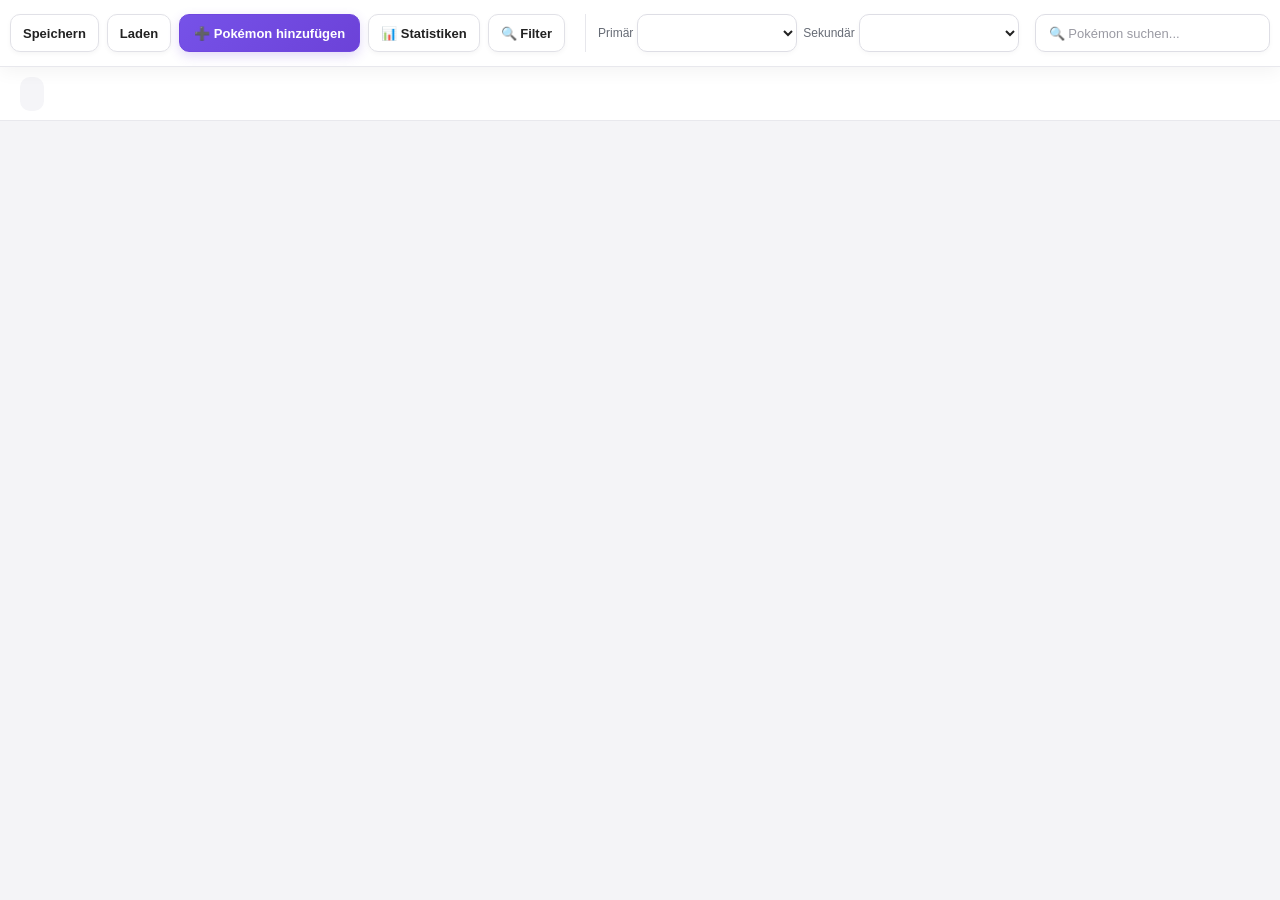
==== commit defe5d09: "Stats and Filter changes added new Dex-Versions, updated pokemon-forms and Pokedex-Stats, changed Fi" ====
--- a/index.html
+++ b/index.html
@@ -321,6 +321,12 @@
 				min: 0,
 				max: 255
 			}
+			
+			stats: {
+				field: "level",
+				min: 1,
+				max: 100
+			},
 
 		};
 		
@@ -390,6 +396,14 @@
 				label: "Datum",
 				input: "date",
 				field: "datum"
+			},
+			
+			stats: {
+				label: "Statuswert",
+				input: "number",
+				field: "stats",
+				min: 1,
+				max: 1000
 			},
 
 		};
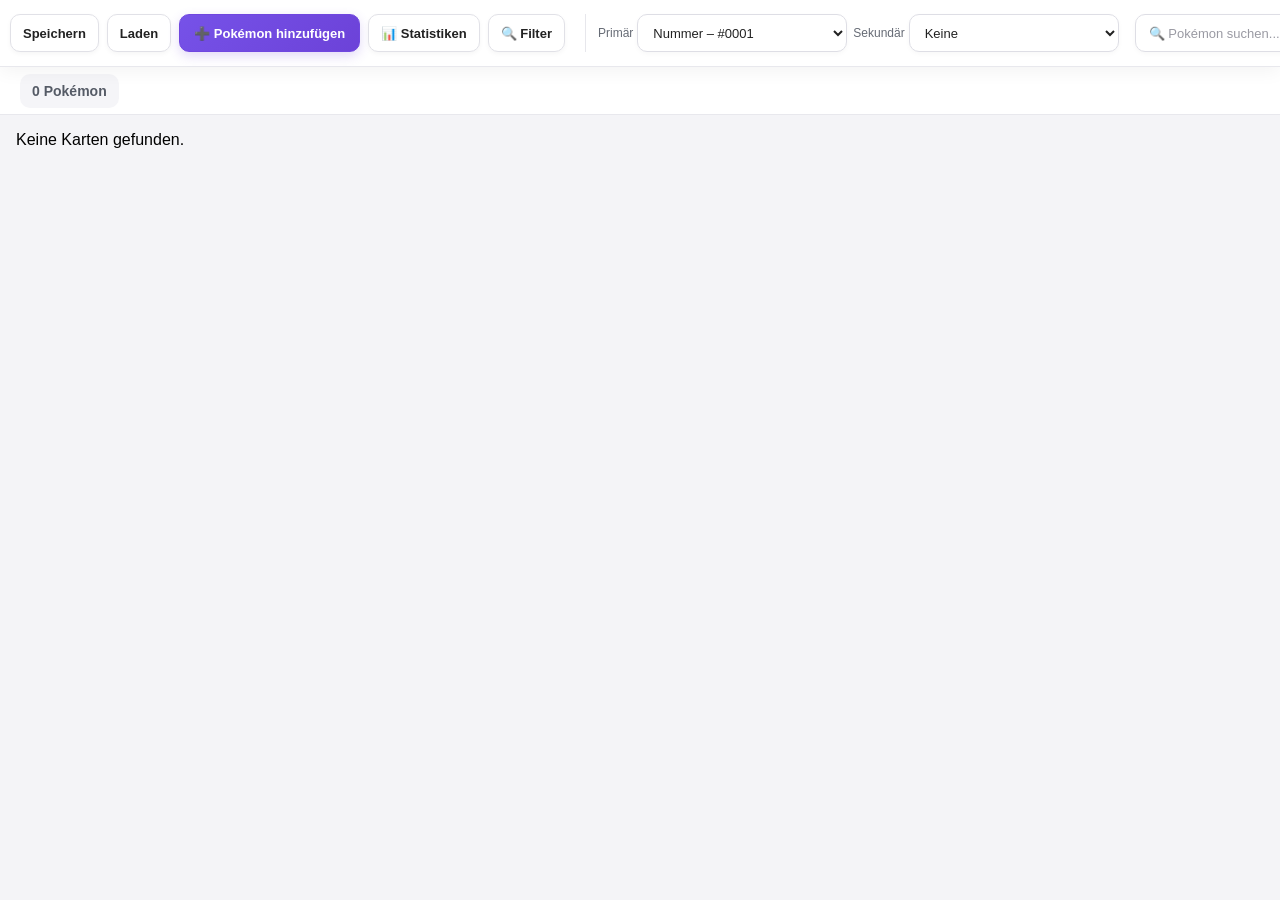
==== commit 296f07bb: "Fixes and Added Functions added sorting functions added height requirement for marks fixed Vivillon " ====
--- a/index.html
+++ b/index.html
@@ -10,6 +10,7 @@
 	<link rel="stylesheet" href="confirmDialog.css">
 
     <script src="attack-data.js"></script>
+	<script src="editor-data.js"></script>
 	<script src="cardRenderer.js"></script>
 	<script src="search.js"></script>
 	<script src="sorting.js"></script>
@@ -92,10 +93,30 @@
 				<button onclick="addFilter('level')">
 					Level
 				</button>
+				
+				<button onclick="addFilter('catchLevel')">
+					Fanglevel
+				</button>
+				
 				<button onclick="addFilter('date')">
 					Datum
 				</button>
 
+				<button onclick="addFilter('size')">
+					Größe
+				</button>
+
+				<button onclick="addFilter('marks')">
+					Markierungen
+				</button>
+
+				<button onclick="addFilter('id')">
+					Trainer-ID
+				</button>
+
+				<button onclick="addFilter('location')">
+					Ort
+				</button>
 			</div>
 			
 			<!-- AKTIVE FILTER -->
@@ -291,6 +312,18 @@
 				min: 1,
 				max: 100
 			},
+			
+			catchLevel: {
+				field: "catchlevel",
+				min: 1,
+				max: 100
+			},
+			
+			id: {
+				field: "trainerID",
+				min: 1,
+				max: Number.MAX_SAFE_INTEGER
+			},
 
 			cool: {
 				field: "cool",
@@ -321,12 +354,6 @@
 				min: 0,
 				max: 255
 			}
-			
-			stats: {
-				field: "level",
-				min: 1,
-				max: 100
-			},
 
 		};
 		
@@ -355,7 +382,7 @@
 				input: "select",
 				field: "ball"
 			},
-			
+
 			gender: {
 				label: "Geschlecht",
 				input: "select",
@@ -382,6 +409,18 @@
 			shiny: {
 				label: "Schillernd",
 				input: "boolean"
+			},
+
+			size: {
+				label: "Größe",
+				input: "select",
+				field: "height"
+			},
+
+			location: {
+				label: "Ort",
+				input: "select",
+				field: "location"
 			},
 
 			level: {
@@ -391,13 +430,13 @@
 				min: 1,
 				max: 100
 			},
-			
+
 			date: {
 				label: "Datum",
 				input: "date",
 				field: "datum"
 			},
-			
+
 			stats: {
 				label: "Statuswert",
 				input: "number",
@@ -406,6 +445,27 @@
 				max: 1000
 			},
 
+			catchLevel: {
+				label: "Fanglevel",
+				input: "number",
+				field: "catchlevel",
+				min: 1,
+				max: 100
+			},
+
+			marks: {
+				label: "Markierungen",
+				input: "marks"
+			},
+
+			id: {
+				label: "Trainer-ID",
+				input: "number",
+				field: "trainerID",
+				min: 1,
+				max: Number.MAX_SAFE_INTEGER
+			}
+
 		};
 
 		const searchBox = document.getElementById("searchBox");
@@ -1237,15 +1297,100 @@
 							);
 
 						}
+						else if (filter.value === "false") {
+
+							data = data.filter(p =>
+								p.favorit !== true
+							);
+
+						}
 
 						break;
 
 					case "shiny":
-
+						
 						if (filter.value === "true") {
 
 							data = data.filter(p =>
 								p.shiny === true
+							);
+
+						}
+						else if (filter.value === "false") {
+
+							data = data.filter(p =>
+								p.shiny !== true
+							);
+
+						}
+						
+					case "marks":
+
+						if (filter.value !== "") {
+
+							let selectedMarks = [];
+
+							try {
+
+								selectedMarks =
+									JSON.parse(filter.value);
+
+								if (!Array.isArray(selectedMarks)) {
+									selectedMarks = [];
+								}
+
+							}
+							catch {
+
+								selectedMarks = [];
+
+							}
+
+							if (selectedMarks.length === 0) {
+								break;
+							}
+
+							data = data.filter(pokemon => {
+
+								if (!Array.isArray(pokemon.marks)) {
+									return false;
+								}
+
+								return selectedMarks.every(selectedMark =>
+
+									pokemon.marks.some(mark =>
+
+										mark.symbol === selectedMark.symbol &&
+										mark.color === selectedMark.color
+
+									)
+
+								);
+
+							});
+
+						}
+
+						break;
+						
+					case "location":
+
+						if (filter.value !== "") {
+
+							data = data.filter(p =>
+								p.location === filter.value
+							);
+
+						}
+
+						break;
+						
+					case "size":
+
+						if (filter.value !== "") {
+
+							data = data.filter(p =>
+								p.height === filter.value
 							);
 
 						}
@@ -1380,6 +1525,7 @@
 					options = `
 						<option value="">Alle</option>
 						<option value="true">Ja</option>
+						<option value="false">Nein</option>
 					`;
 
 				}
@@ -1402,6 +1548,90 @@
 
 					list = [...new Set(list)].sort();
 
+				}
+				
+				// -------------------------
+				// Markierungen
+				// -------------------------
+				
+				else if (filter.type === "marks") {
+
+					let selectedMarks = [];
+
+					if (filter.value) {
+
+						try {
+
+							selectedMarks = JSON.parse(filter.value);
+
+							if (!Array.isArray(selectedMarks)) {
+								selectedMarks = [];
+							}
+
+						} catch {
+
+							selectedMarks = [];
+
+						}
+
+					}
+
+					// Standardzustand:
+					// Alle Symbole sind mit Farbe 1 (Schwarz) ausgewählt.
+					if (selectedMarks.length === 0) {
+
+						selectedMarks = editorData.symbols.map(symbol => ({
+							symbol,
+							color: editorData.colors[0]
+						}));
+
+						filter.value =
+							JSON.stringify(selectedMarks);
+
+						saveFilters();
+					}
+
+					options = `
+
+						<div class="mark-row filter-mark-row">
+
+							${editorData.symbols.map(symbol => {
+
+								const selectedMark =
+									selectedMarks.find(
+										mark => mark.symbol === symbol
+									);
+
+								const isSelected =
+									selectedMark !== undefined;
+
+								const color =
+									isSelected
+										? selectedMark.color
+										: "";
+
+								return `
+
+									<div
+										class="mark-icon filter-mark-icon"
+										data-symbol="${symbol}"
+										data-color="${color}"
+										${isSelected
+											? `style="color:${color};"`
+											: ""
+										}
+										onclick="cycleMarkFilter(${index}, '${symbol}')"
+									>
+										${symbol}
+									</div>
+
+								`;
+
+							}).join("")}
+
+						</div>
+
+					`;
 				}
 
 				// -------------------------
@@ -1468,18 +1698,17 @@
 
 					`;
 
-					chip.querySelector(".filter-operator").value = filter.operator;
-
-				}
-				else {
+					chip.querySelector(".filter-operator").value =
+						filter.operator;
+
+				}
+				else if (filter.type === "marks") {
 
 					chip.innerHTML = `
 
 						<span>${definition.label}</span>
 
-						<select onchange="changeFilterValue(${index}, this.value)">
-							${options}
-						</select>
+						${options}
 
 						<button onclick="removeFilter(${index})">
 							✖
@@ -1487,14 +1716,34 @@
 
 					`;
 
-					chip.querySelector("select").value = filter.value;
+				}
+				else {
+
+					chip.innerHTML = `
+
+						<span>${definition.label}</span>
+
+						<select
+							onchange="changeFilterValue(${index}, this.value)"
+						>
+							${options}
+						</select>
+
+						<button onclick="removeFilter(${index})">
+							✖
+						</button>
+
+					`;
+
+					chip.querySelector("select").value =
+						filter.value;
 
 				}
 
 				container.appendChild(chip);
 
 			});
-
+		
 		}
 		
 		function changeFilterOperator(index, operator) {
@@ -1561,43 +1810,145 @@
 
 		}
 		
+		function getNextColor(current) {
+
+			const index =
+				editorData.colors.indexOf(current);
+
+			return editorData.colors[
+				(index + 1) % editorData.colors.length
+			];
+
+		}
+
+		function cycleMarkFilter(index, symbol) {
+
+			const filter = activeFilters[index];
+
+			let selectedMarks = [];
+
+			if (filter.value) {
+
+				try {
+
+					selectedMarks = JSON.parse(filter.value);
+
+					if (!Array.isArray(selectedMarks)) {
+						selectedMarks = [];
+					}
+
+				} catch {
+
+					selectedMarks = [];
+
+				}
+
+			}
+
+			const existingIndex =
+				selectedMarks.findIndex(
+					mark => mark.symbol === symbol
+				);
+
+			// Noch nicht ausgewählt → erste Farbe (Blau)
+			if (existingIndex === -1) {
+
+				selectedMarks.push({
+					symbol,
+					color: editorData.colors[0]
+				});
+
+			}
+
+			// Bereits ausgewählt → nächste Farbe
+			else {
+
+				const currentColor =
+					selectedMarks[existingIndex].color;
+
+				const colorIndex =
+					editorData.colors.indexOf(currentColor);
+
+				const nextColorIndex =
+					colorIndex === -1
+						? 0
+						: (colorIndex + 1) % editorData.colors.length;
+
+				selectedMarks[existingIndex].color =
+					editorData.colors[nextColorIndex];
+
+			}
+
+			filter.value =
+				JSON.stringify(selectedMarks);
+
+			saveFilters();
+
+			renderActiveFilters();
+
+			refreshGrid();
+
+		}
+		
 		function getFilterName(type) {
 
 			return filterDefinitions[type]?.label || type;
 
 		}
 		
+		function changeMarkFilter(index, value) {
+			changeFilterValue(index, value);
+			renderActiveFilters();
+		}
+				
 		function getUniqueValues(field, storage = null) {
-
 			storage ??= getCustom();
 
-			const values = [...new Set(
-
-				storage
-					.map(p => p[field])
-					.filter(v =>
-						v !== undefined &&
-						v !== null &&
-						v !== "" &&
-						v !== "-"
-					)
-
-			)];
+			const values = [];
+
+			storage.forEach(p => {
+				const value = p[field];
+
+				if (Array.isArray(value)) {
+					value.forEach(v => {
+						if (
+							v !== undefined &&
+							v !== null &&
+							v !== "" &&
+							v !== "-"
+						) {
+							values.push(v);
+						}
+					});
+				}
+				else if (
+					value !== undefined &&
+					value !== null &&
+					value !== "" &&
+					value !== "-"
+				) {
+					values.push(value);
+				}
+			});
+
+			const uniqueValues = [...new Set(values)];
 
 			if (field === "generation") {
-
-				values.sort((a, b) => Number(a) - Number(b));
-
-			} else {
-
-				values.sort((a, b) =>
-					String(a).localeCompare(String(b), "de")
+				uniqueValues.sort(
+					(a, b) => Number(a) - Number(b)
 				);
-
-			}
-			
-			return values;
-
+			}
+			else {
+				uniqueValues.sort(
+					(a, b) =>
+						String(a).localeCompare(
+							String(b),
+							"de"
+						)
+				);
+			}
+
+			return uniqueValues;
 		}
 		
 		function createNumberList(min, max) {
--- a/style_index.css
+++ b/style_index.css
@@ -208,6 +208,38 @@
 
 }
 
+.filter-mark-row {
+    display: flex;
+    gap: 4px;
+    align-items: center;
+    flex-wrap: wrap;
+}
+
+.filter-mark-icon {
+    width: 20px;
+    height: 20px;
+
+    border: 1px solid #000;
+
+    display: flex;
+    align-items: center;
+    justify-content: center;
+
+    cursor: pointer;
+
+    font-size: 14px;
+    user-select: none;
+
+    box-sizing: border-box;
+}
+
+.filter-mark-icon:hover {
+    outline: 2px solid #666;
+}
+
+.filter-mark-icon.active {
+    outline: 2px solid #5b9cff;
+}
 
 /* =========================
    SORTIERUNG
@@ -1314,7 +1346,7 @@
 #resultBar {
 
     min-height:
-        54px;
+        48px;
 
     box-sizing:
         border-box;
